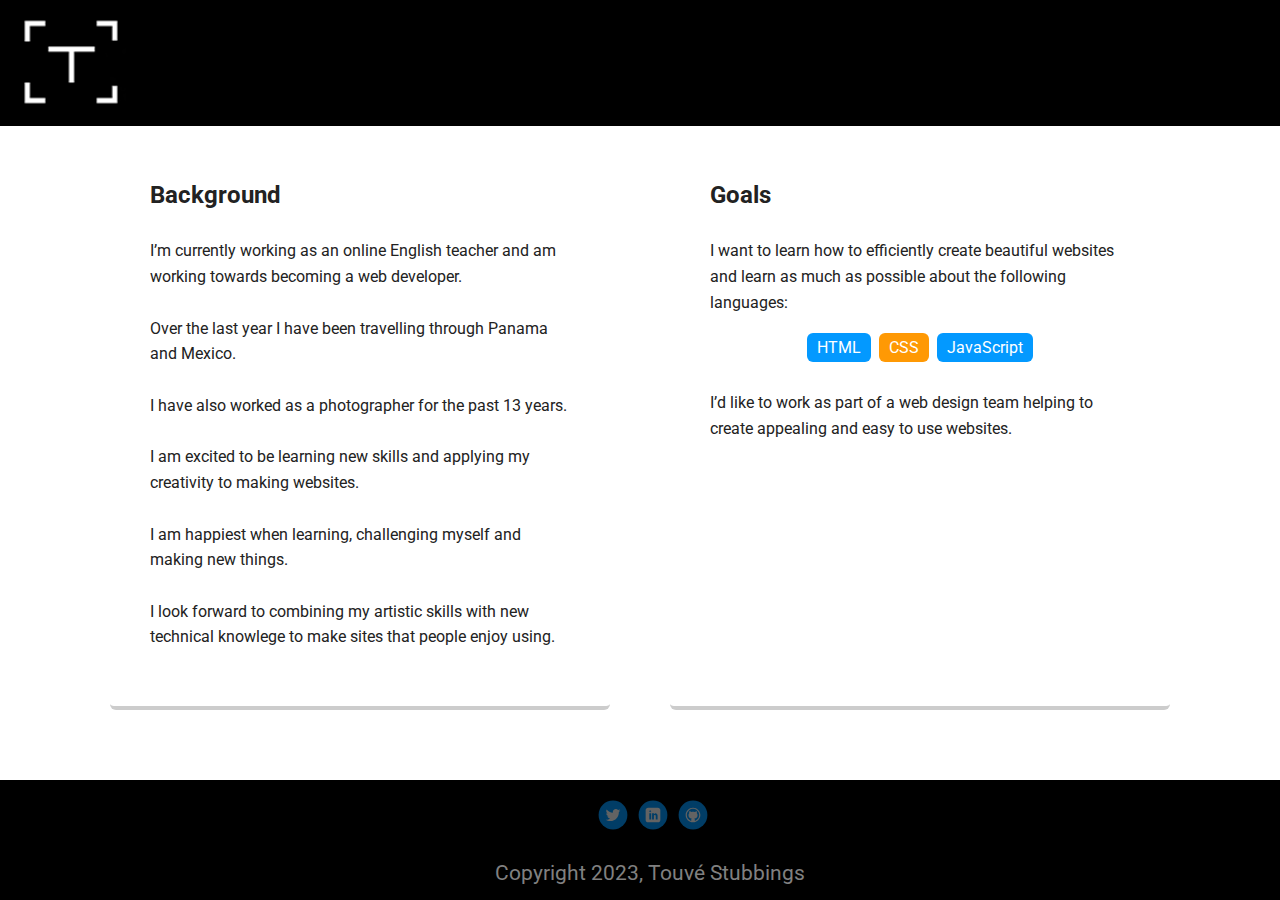
==== index.html @ d877ab0f "Rewrote all CSS files into one" ====
<!doctype html>
<html lang="en">
<head>
  <meta charset="utf-8">
  <title>Touve Stubbings' Profile</title>
  <meta name="viewport" content="width=device-width, initial-scale=1.0">
  <link rel="stylesheet" href="style.css">
  <link href="https://fonts.googleapis.com/css?family=Muli%7CRoboto:400,300,500,700,900" rel="stylesheet">
</head>
<body>
  <!--# code adapted from https://codepen.io/johndoenma/pen/VXpaVM-->  
  <!--# code adapted from https://www.youtube.com/@freecodecamp-->
  <!--# code adapted from https://www.youtube.com/@webmaster1498-->
    <div class="main-nav">
      <div class="site-identity"><img src="images/t-logo.png" alt="Touve Stubbings' Logo"></div>
        <ul class="nav">
          <li><a href="index.html" class="a-home">Home</a></li>
          <li><a href="../interests/interests.html" class="a-interests">Interests</a></li>
        </ul>
    </div>

    <header>
      <img src="images/mes.jpg" alt="Photo of Touve Stubbings" class="profile-image">
      <h1 class="tag name">Hello, I’m Touvé.</h1>
      <p class="tag location">My home is Toronto, Canada.</p>
    </header>

    <main class="flex">
        <div class="card">
          <h2>Background</h2>
          <p>I’m currently working as an online English teacher and am working towards becoming a web developer.</p><p>Over the last year I have been travelling through Panama and Mexico.</p><p>I have also worked as a photographer for the past 13 years.</p><p>I am excited to be learning new skills and applying my creativity to making websites.</p>
          <p>I am happiest when learning, challenging myself and making new things.</p><p>I look forward to combining my artistic skills with new technical knowlege to make sites that people enjoy using.</p>
        </div> 

        <div class="card">
          <h2>Goals</h2>
          <p>I want to learn  how to efficiently create beautiful websites and learn as much as possible about the following languages:</p>
          <ul class="skills">
          <li>HTML</li>
          <li>CSS</li>
          <li>JavaScript</li>
          </ul>
          <p>I’d like to work as part of a web design team helping to create appealing and easy to use websites.</p>
        </div> 
      </main>
    <!--# code adapted from https://www.youtube.com/@landonschlangen6134-->
    <footer>
      <ul>
        <li><a href="https://twitter.com/touvephotograph" class="social twitter" target="_blank">Twitter</a></li>
        <li><a href="https://www.linkedin.com/in/touv%C3%A9-stubbings-b11562171/" class="social linkedin" target="_blank">LinkedIn</a></li>
        <li><a href="https://github.com/Touves" class="social github" target="_blank">Github</a></li>
      </ul>
      <p class="copyright">Copyright 2023, Touvé Stubbings</p>
    </footer>
  </body>
  </html>
---- style.css ----
/* Global Layout Set-up */
* { 
  box-sizing: border-box;
}

html, body {
  height: 100%;
  margin: 0;
}

body {
  font-family: 'Roboto';
  text-align: center;
  display: grid; 
  grid-template-rows: 1fr auto;
  min-height: 100vh;
  overflow-x: hidden;
}

body {
  margin: 0;
  padding: 0;
  text-align: center;
  font-family: 'Roboto', sans-serif;
  color: #222;
  background-color: white;
  overflow-x: hidden;
  
}

/*# code adapted from https://youtube.com/webcifar/*/ 
  
.container {
  min-height: 100%;
  margin-bottom: -30px;
  margin: 0 auto;
  padding: 50px 20px;
  }

/*# code adapted from https://codepen.io/johndoenma/pen/VXpaVM*/

  .page-content {
    min-height: 100%;
    margin-bottom: -200px;       
  }
      
  .container {
    display: flex;
    flex-direction: column;
    align-items: center;
    text-align: center;
    width: 100%;   
  }
  
  .container::after {
    content: "";
    display: block;
    margin-bottom: -30px;
  }

section {
  min-height: 100vh;
  width: 100%;
  display: flex;
  align-items: center;
  justify-content: center;
  margin: 100px 0;
  flex-direction: column;
}


.site-navigation {
  float: right;
}

.site-navigation ul, li {
  margin: 0; 
  padding: 0;
}

 /*# code adapted from https://codepen.io/johndoenma/pen/VXpaVM*/
  
 .site-identity img {
  max-width: 110px;
  float: left;
  margin: 0 10px 0 0;
}

.nav {
    display: flex;
    justify-content: space-around;
    font-weight: 700;
    list-style-type: none;
    margin: 0 auto;
    padding: 0; 
}

.main-nav {
  width: 100%;
  background: black;
  min-height: 30px;
  padding: .5em 1em;
  position: fixed;
  text-align: center;
}

.main-nav::after {
  content: "";
  display: table;
  clear: both;
}

.nav li {
  padding-top: 36px;
  padding-bottom: 36px;
  font-family: 'Poppins', sans-serif;
  color: white;
}

.nav a {
  transition: all .5s;
  font-family: 'Poppins', sans-serif;
  color: white;
}

.nav a:hover {
  color: grey
}
/* Headers*/

header {
  text-align: center;
  background: url('images/portland.jpg') no-repeat top center ;
  background-size: cover;
  overflow: hidden;
  padding-top: 60px;
  line-height: 1.5;
}


header .profile-image {
  margin-top: 95px;
  width: 150px;
  height: 150px;
  border-radius: 50%;
  border: 3px solid white;
  transition: all .5s;
}
header .profile-image:hover {
  transform: scale(1.2) rotate(5deg);
}

/*# code adapted from https://www.youtube.com/@freeccodecamp*/
 

.sticky-header-lesson {
  margin-top: 200px;
}

.sticky-header {
  position: fixed;
  top: 0;
  height: 10px; 
  background: black;   
  width: 100%;
  left: 0;
  z-index: 99;
}

/* Link Styles */

.a-interests {
padding-right: 5px;

 
} 

.a-home {
  padding-right: 5px;
  padding-left: 1200px;
}

a {
  text-decoration: none;
  color: white;
}

a:hover {
  color: grey;
}

.travel-photography-link {
  color: black;
  padding-bottom: 20px;
  padding-left: 10px;
}

.travel-photography-link:hover {
  color: grey;
  padding-top: 100px;
}

.photography-link {
  color: black;
  padding-top: 100px;
}

.photography-link:hover {
  color: grey;
  padding-bottom: 20px;
  padding-left: 10px;
  padding-right: 10px;
  padding-bottom: 10px;
}

/*Main Content*/

/*# code adapted from https://codepen.io/johndoenma/pen/VXpaVM*/

.page-content {
  min-height: 100%;
  margin-bottom: -200px;       
}  

.tag {
  background-color: #efefef;
  color: black;
  padding: 10px;
  border-radius: 5px;
  display: table;
  margin: 10px auto;
} 

.location {
  background-color: #222;
  color: yellow;
}

.card {
  margin: 30px;
  padding: 20px 40px 40px;
  max-width: 500px;
  text-align: left;
  background: #fff;
  border-bottom: 4px solid #ccc;
  border-radius: 6px;
  transition: all .5s;
}
.card:hover {
  border-color: #ff99ff;
}

ul.skills {
  padding: 0;
  text-align: center;
}

.skills li {
  border-radius: 6px;
  display: inline-block;
  background: #ff9904;
  color: white;
  padding: 5px 10px;
  margin: 2px;
}

.skills li:nth-child(odd) {
  background: #0399ff;
}

h2 {
  padding-top: 10px; 
  font-family: 'Roboto';    
}

p {
  padding-top: 10px;
  font-family: 'Roboto', sans-serif;
}

.paragraph {
  padding-bottom: 10px;    
}

.icons {
  padding-top: 10px;    
}

#plane {
  color: orange;  
}
    
#plane:hover {
  transform: scale(1.2) rotate(5deg);
}

#book {
  color: blue;
  padding-top: 30px;
}

#book:hover {
  transform: scale(1.2) rotate(5deg);
}
    
#camera {
  color: yellowgreen;
  padding-top: 15px;
}
      
#camera:hover {
  transform: scale(1.2) rotate(5deg);
}  

/*# code adapted from https://youtube.com/webcifar/*/ 
  
.gallery {
  padding-top: 20px; 
  width: 100%;
  display: grid;
  grid-template-columns: repeat(auto-fit, minmax(250px, 1fr));
  margin-top: 50px;
  grid-gap: 10px;
}

.photo {
  width: 100%;
  height: 300px;
  position: relative;
  overflow: hidden;
  border-radius: 12px;
}

img {
  width: 100%;
  height: 100%;
  object-fit: cover;
}

/*Footers*/

footer {
  width: 100%;
  min-height: 30px;
  padding: 20px 0 40px 20px;
}

footer {
  background-color: black;
  font-size: 1.3em;
  width: 100vw;
  margin: 40px auto 0 auto; 
  color: white;
}

footer p {
  margin-bottom: 0;
}

/*# code adapted from https://www.youtube.com/@freecodecamp*/
footer, .container::after {
  height: 120px;    
} 

.footer-nav {
  display: inline-block;
  justify-content: center;
}

footer ul {
  list-style-type: none;
  margin: 0;
  padding: 0;
}

footer ul li {
  display: inline-block;
}

a.social {
  display: inline-block;
  text-indent: -9999px;
  margin-left: 5px;
  width: 30px;
  height: 30px;
  background-size: 30px 30px;
  opacity: .4;
  transition: all .5s;
}
a.twitter {
  background-image: url(images/twitter.svg);
}
a.linkedin {
  background-image: url(images/linkedin.svg);
}
a.github {
  background-image: url(images/github.svg);
}
a.social:hover {
  opacity: 1;
}

.social-navlinks {
  color: white; 
  align-items: center;
  justify-content: center;
}
.social-medias {
  align-items: center;
  justify-content: center;
}

.clearfix {
  clear: both;
}
.copyright {
  color: grey;
  justify-content: center;
  align-items: center;
}

/* Styles for larger screens */
@media screen and (min-width: 720px) {
  
  .flex {
      display: -ms-flexbox;      /* TWEENER - IE 10 */
      display: flex; 
      max-width: 1200px;
      -ms-flex-pack: distribute;
      justify-content: space-around;
      margin: 0 auto;
  }

  main {
    padding-top: 20px;
  }

  main p {
    line-height: 1.6em;
  }
  
]
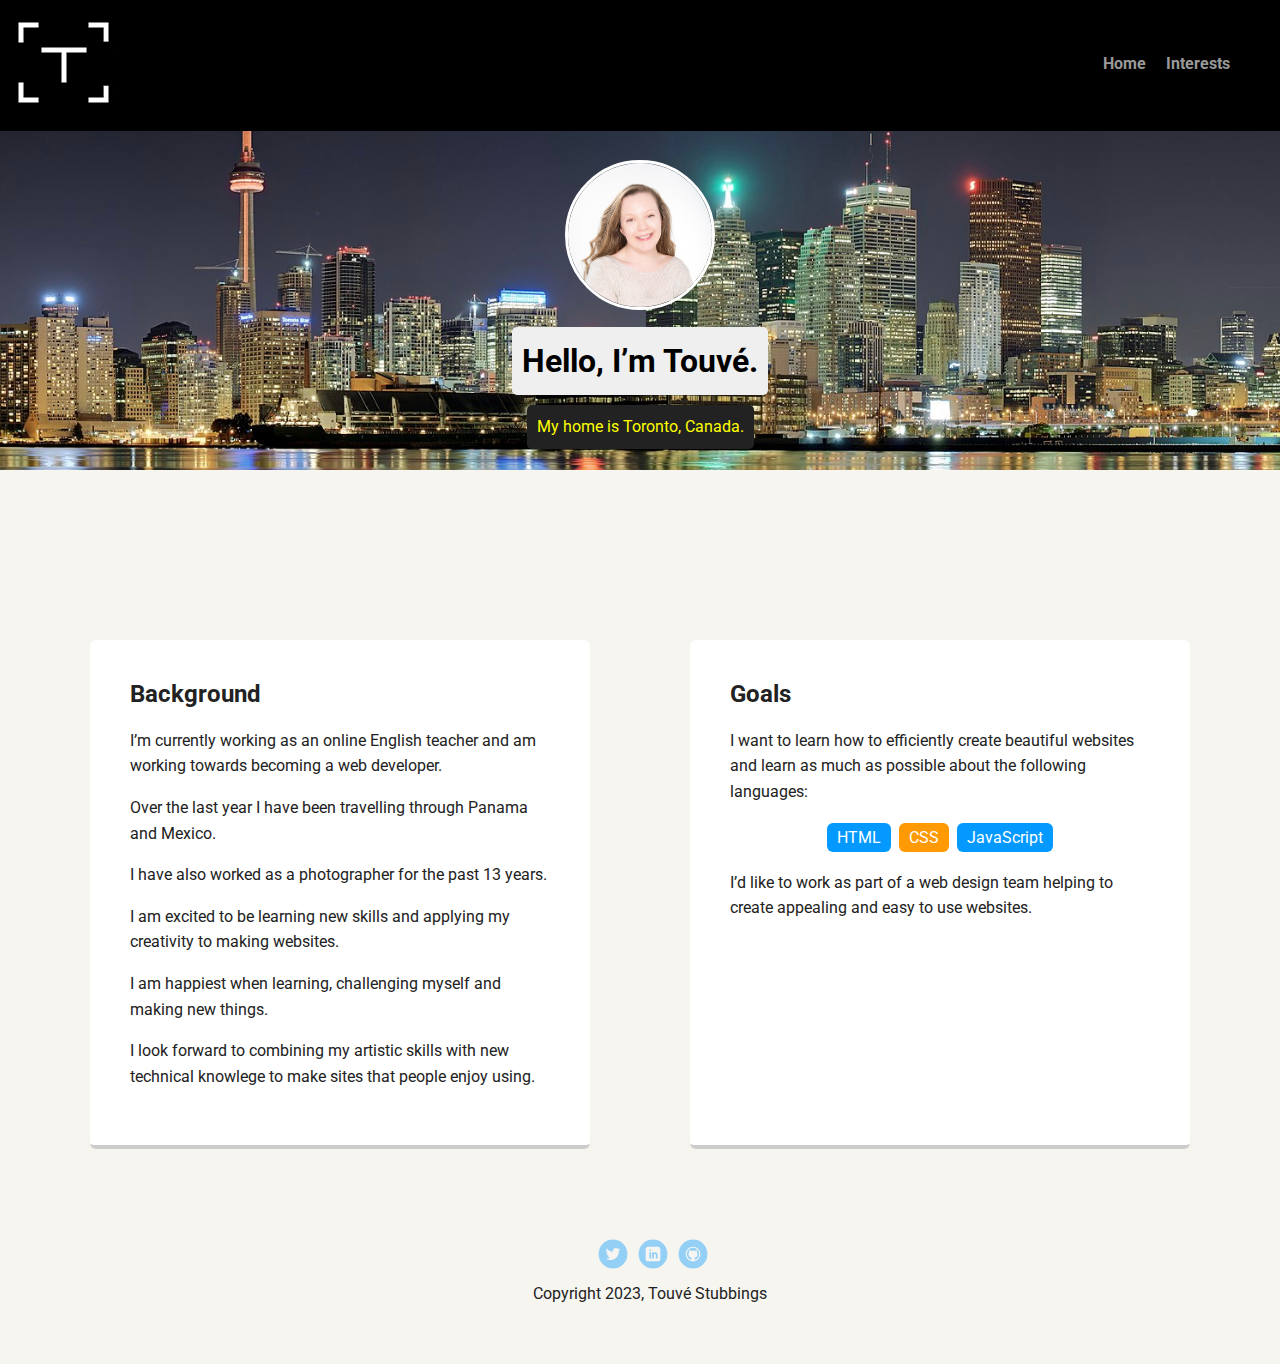
==== commit 0bd2dc3d: "Made small adjustments within header and footer" ====
--- a/index.html
+++ b/index.html
@@ -8,18 +8,16 @@
   <link href="https://fonts.googleapis.com/css?family=Muli%7CRoboto:400,300,500,700,900" rel="stylesheet">
 </head>
 <body>
-  <!--# code adapted from https://codepen.io/johndoenma/pen/VXpaVM-->  
-  <!--# code adapted from https://www.youtube.com/@freecodecamp-->
-  <!--# code adapted from https://www.youtube.com/@webmaster1498-->
+ <div id="page-about"></div>
+ <!--# code adapted from https://codepen.io/johndoenma/pen/VXpaVM--> 
     <div class="main-nav">
       <div class="site-identity"><img src="images/t-logo.png" alt="Touve Stubbings' Logo"></div>
         <ul class="nav">
           <li><a href="index.html" class="a-home">Home</a></li>
-          <li><a href="../interests/interests.html" class="a-interests">Interests</a></li>
+          <li><a href="interests.html" class="a-interests">Interests</a></li>
         </ul>
     </div>
-
-    <header>
+<header>
       <img src="images/mes.jpg" alt="Photo of Touve Stubbings" class="profile-image">
       <h1 class="tag name">Hello, I’m Touvé.</h1>
       <p class="tag location">My home is Toronto, Canada.</p>
@@ -43,7 +41,6 @@
           <p>I’d like to work as part of a web design team helping to create appealing and easy to use websites.</p>
         </div> 
       </main>
-    <!--# code adapted from https://www.youtube.com/@landonschlangen6134-->
     <footer>
       <ul>
         <li><a href="https://twitter.com/touvephotograph" class="social twitter" target="_blank">Twitter</a></li>
--- a/style.css
+++ b/style.css
@@ -1,147 +1,85 @@
 
-
-/* Global Layout Set-up */
 * { 
   box-sizing: border-box;
 }
-
-html, body {
-  height: 100%;
-  margin: 0;
-}
-
-body {
-  font-family: 'Roboto';
-  text-align: center;
-  display: grid; 
-  grid-template-rows: 1fr auto;
-  min-height: 100vh;
-  overflow-x: hidden;
-}
-
+  
 body {
   margin: 0;
   padding: 0;
   text-align: center;
   font-family: 'Roboto', sans-serif;
   color: #222;
-  background-color: white;
-  overflow-x: hidden;
-  
-}
-
-/*# code adapted from https://youtube.com/webcifar/*/ 
-  
-.container {
-  min-height: 100%;
-  margin-bottom: -30px;
-  margin: 0 auto;
-  padding: 50px 20px;
-  }
-
-/*# code adapted from https://codepen.io/johndoenma/pen/VXpaVM*/
-
-  .page-content {
-    min-height: 100%;
-    margin-bottom: -200px;       
-  }
-      
-  .container {
-    display: flex;
-    flex-direction: column;
-    align-items: center;
-    text-align: center;
-    width: 100%;   
-  }
-  
-  .container::after {
-    content: "";
-    display: block;
-    margin-bottom: -30px;
-  }
-
-section {
-  min-height: 100vh;
-  width: 100%;
-  display: flex;
-  align-items: center;
-  justify-content: center;
-  margin: 100px 0;
-  flex-direction: column;
-}
-
-
-.site-navigation {
-  float: right;
-}
-
-.site-navigation ul, li {
-  margin: 0; 
-  padding: 0;
-}
-
- /*# code adapted from https://codepen.io/johndoenma/pen/VXpaVM*/
-  
- .site-identity img {
-  max-width: 110px;
-  float: left;
-  margin: 0 10px 0 0;
-}
-
-.nav {
-    display: flex;
-    justify-content: space-around;
-    font-weight: 700;
-    list-style-type: none;
-    margin: 0 auto;
-    padding: 0; 
-}
+  background: #f7f5f0;
+}
+/* Link Styles */
+
+a {
+  text-decoration: none;
+  color: #999;
+}
+a:hover {
+  color: #6633ff;
+}
+
+/* Section Styles */
 
 .main-nav {
   width: 100%;
   background: black;
   min-height: 30px;
-  padding: .5em 1em;
+  padding: 10px;
   position: fixed;
   text-align: center;
-}
-
-.main-nav::after {
-  content: "";
-  display: table;
-  clear: both;
-}
-
+  display: flex;
+  justify-content: space-between;
+  align-items: center;
+}
+.nav {
+  display: flex;
+  justify-content: space-around;
+  font-weight: 700;
+  list-style-type: none;
+  padding: 0;
+}
+
+.nav .name {
+    display: block;
+    margin-right: auto;
+    color: white;
+}
 .nav li {
-  padding-top: 36px;
-  padding-bottom: 36px;
-  font-family: 'Poppins', sans-serif;
-  color: white;
-}
-
+  padding: 5px 10px 10px 10px;
+}
 .nav a {
   transition: all .5s;
-  font-family: 'Poppins', sans-serif;
-  color: white;
-}
-
+}
 .nav a:hover {
-  color: grey
-}
-/* Headers*/
+  color: white
+}
 
 header {
   text-align: center;
-  background: url('images/portland.jpg') no-repeat top center ;
+  background: url('images/toronto.jpg') no-repeat top center ;
   background-size: cover;
   overflow: hidden;
-  padding-top: 60px;
+  padding-top: 110px;
   line-height: 1.5;
 }
 
+.sticky-header-lesson {
+  margin-top: 200px;
+}
+
+.sticky-header {
+  position: fixed;
+  top: 0;
+  width: 100%;
+  left: 0;
+  z-index: 99;
+}
 
 header .profile-image {
-  margin-top: 95px;
+  margin-top: 50px;
   width: 150px;
   height: 150px;
   border-radius: 50%;
@@ -151,78 +89,6 @@
 header .profile-image:hover {
   transform: scale(1.2) rotate(5deg);
 }
-
-/*# code adapted from https://www.youtube.com/@freeccodecamp*/
- 
-
-.sticky-header-lesson {
-  margin-top: 200px;
-}
-
-.sticky-header {
-  position: fixed;
-  top: 0;
-  height: 10px; 
-  background: black;   
-  width: 100%;
-  left: 0;
-  z-index: 99;
-}
-
-/* Link Styles */
-
-.a-interests {
-padding-right: 5px;
-
- 
-} 
-
-.a-home {
-  padding-right: 5px;
-  padding-left: 1200px;
-}
-
-a {
-  text-decoration: none;
-  color: white;
-}
-
-a:hover {
-  color: grey;
-}
-
-.travel-photography-link {
-  color: black;
-  padding-bottom: 20px;
-  padding-left: 10px;
-}
-
-.travel-photography-link:hover {
-  color: grey;
-  padding-top: 100px;
-}
-
-.photography-link {
-  color: black;
-  padding-top: 100px;
-}
-
-.photography-link:hover {
-  color: grey;
-  padding-bottom: 20px;
-  padding-left: 10px;
-  padding-right: 10px;
-  padding-bottom: 10px;
-}
-
-/*Main Content*/
-
-/*# code adapted from https://codepen.io/johndoenma/pen/VXpaVM*/
-
-.page-content {
-  min-height: 100%;
-  margin-bottom: -200px;       
-}  
 
 .tag {
   background-color: #efefef;
@@ -232,12 +98,10 @@
   display: table;
   margin: 10px auto;
 } 
-
 .location {
   background-color: #222;
   color: yellow;
 }
-
 .card {
   margin: 30px;
   padding: 20px 40px 40px;
@@ -270,103 +134,21 @@
   background: #0399ff;
 }
 
-h2 {
-  padding-top: 10px; 
-  font-family: 'Roboto';    
-}
-
-p {
-  padding-top: 10px;
-  font-family: 'Roboto', sans-serif;
-}
-
-.paragraph {
-  padding-bottom: 10px;    
-}
-
-.icons {
-  padding-top: 10px;    
-}
-
-#plane {
-  color: orange;  
-}
-    
-#plane:hover {
-  transform: scale(1.2) rotate(5deg);
-}
-
-#book {
-  color: blue;
-  padding-top: 30px;
-}
-
-#book:hover {
-  transform: scale(1.2) rotate(5deg);
-}
-    
-#camera {
-  color: yellowgreen;
-  padding-top: 15px;
-}
-      
-#camera:hover {
-  transform: scale(1.2) rotate(5deg);
-}  
-
-/*# code adapted from https://youtube.com/webcifar/*/ 
-  
-.gallery {
-  padding-top: 20px; 
-  width: 100%;
-  display: grid;
-  grid-template-columns: repeat(auto-fit, minmax(250px, 1fr));
-  margin-top: 50px;
-  grid-gap: 10px;
-}
-
-.photo {
-  width: 100%;
-  height: 300px;
-  position: relative;
-  overflow: hidden;
-  border-radius: 12px;
-}
-
-img {
-  width: 100%;
-  height: 100%;
-  object-fit: cover;
-}
-
-/*Footers*/
-
 footer {
   width: 100%;
   min-height: 30px;
-  padding: 20px 0 40px 20px;
-}
-
-footer {
+  padding: 20px 0 5px 20px;
+}
+
+#black-footer {
   background-color: black;
-  font-size: 1.3em;
-  width: 100vw;
-  margin: 40px auto 0 auto; 
   color: white;
-}
-
-footer p {
-  margin-bottom: 0;
-}
-
-/*# code adapted from https://www.youtube.com/@freecodecamp*/
-footer, .container::after {
-  height: 120px;    
-} 
-
-.footer-nav {
-  display: inline-block;
-  justify-content: center;
+  margin: 0;
+}
+
+footer .copyright {
+  top: -8px;
+  font-size: .75em;
 }
 
 footer ul {
@@ -401,24 +183,65 @@
 a.social:hover {
   opacity: 1;
 }
-
-.social-navlinks {
-  color: white; 
-  align-items: center;
-  justify-content: center;
-}
-.social-medias {
-  align-items: center;
-  justify-content: center;
-}
-
 .clearfix {
   clear: both;
 }
-.copyright {
-  color: grey;
-  justify-content: center;
-  align-items: center;
+
+.icons {
+  padding-top: 10px;    
+}
+.content {
+margin-top: 15px;
+margin-bottom: 15px;
+}
+#plane {
+  color: orange;  
+}
+    
+#plane:hover {
+  transform: scale(1.2) rotate(5deg);
+}
+
+#book {
+  color: blue;
+  padding-top: 30px;
+}
+
+#book:hover {
+  transform: scale(1.2) rotate(5deg);
+}
+    
+#camera {
+  color: yellowgreen;
+  padding-top: 15px;
+}
+      
+#camera:hover {
+  transform: scale(1.2) rotate(5deg);
+}  
+.gallery {
+  padding-top: 20px; 
+  width: 100%;
+  display: grid;
+  grid-template-columns: repeat(auto-fit, minmax(250px, 1fr));
+  margin-top: 50px;
+  grid-gap: 25px 20px;
+  padding: 10px;
+  margin-bottom: 30px;
+}
+
+.photo {
+  width: 100%;
+  height: 300px;
+  position: relative;
+  overflow: hidden;
+  border-radius: 12px;
+}
+
+img {
+  width: 100%;
+  height: 100%;
+  object-fit: cover;
 }
 
 /* Styles for larger screens */
@@ -433,12 +256,33 @@
       margin: 0 auto;
   }
 
-  main {
-    padding-top: 20px;
+  header {
+    min-height: 470px;
+  }
+
+  .nav {
+    max-width: 1200px;
+    padding: 0 30px;
+  }
+
+
+  .flex {
+    padding-top: 140px;
   }
 
   main p {
     line-height: 1.6em;
   }
-  
-]+
+  footer {
+    font-size: 1.3em;
+    max-width: 1200px;
+    margin: 40px auto;
+  }
+
+  #black-footer {
+  max-width: none;  
+  margin: 0 auto;
+  }
+}
+
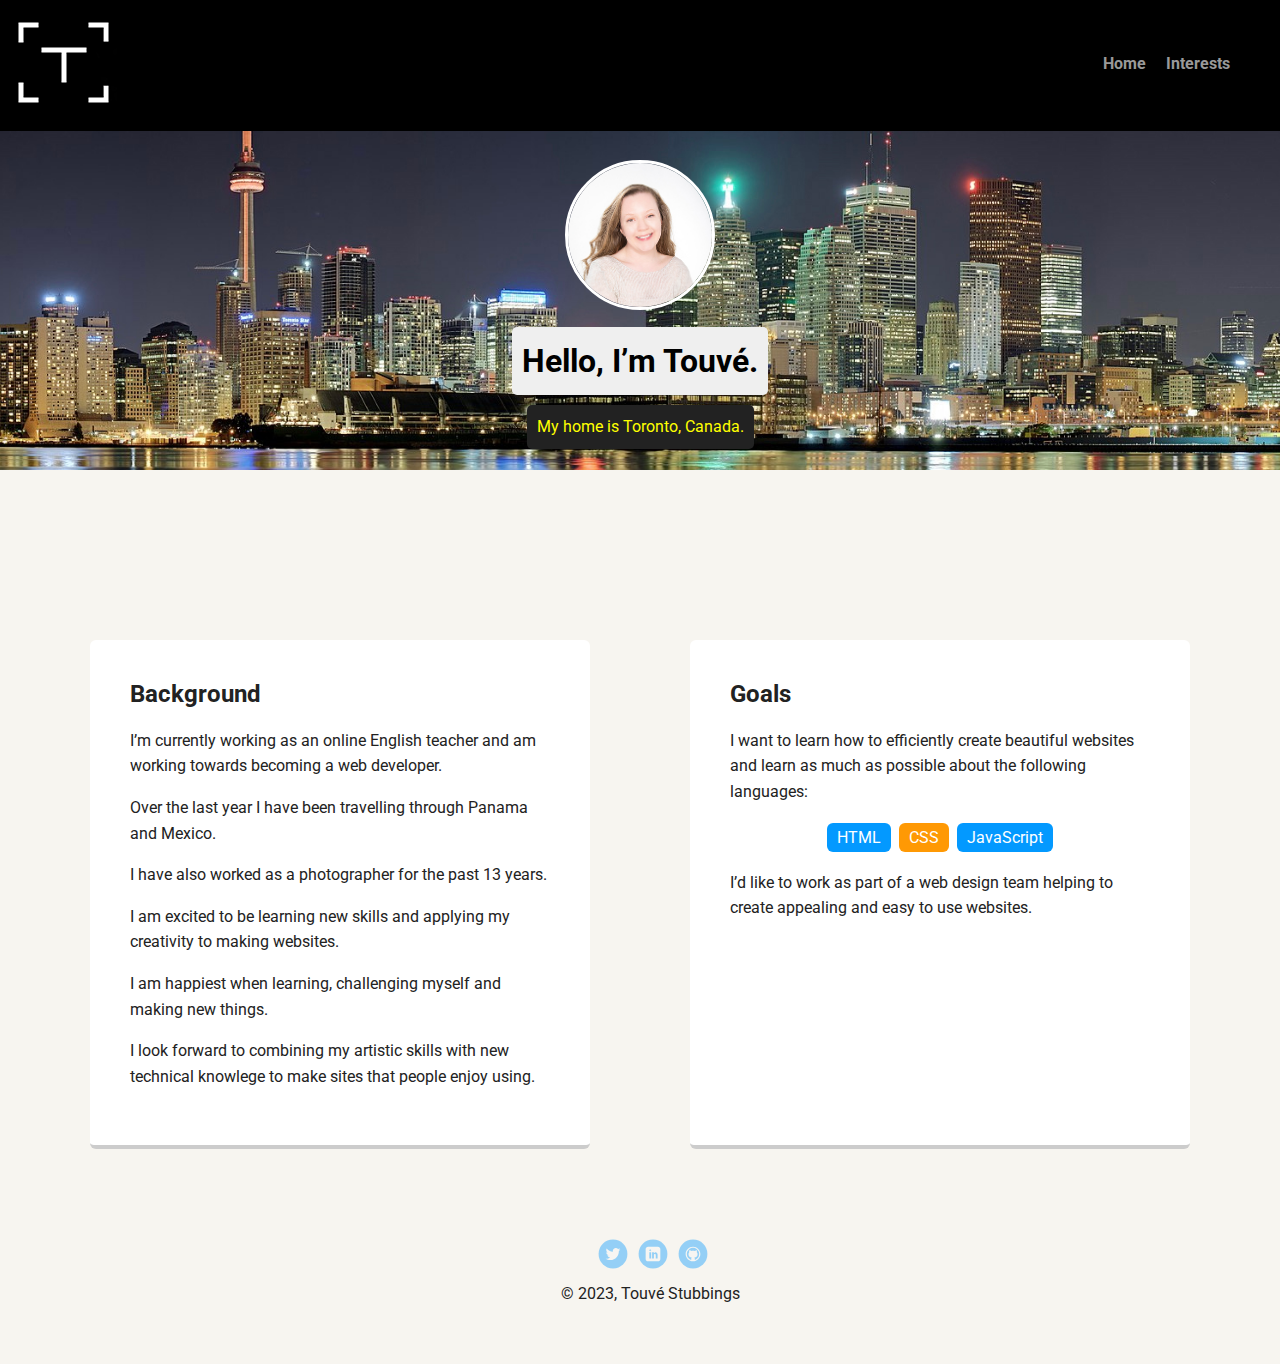
==== commit 4c248ccf: "Updated copyright message on index.html to copyright symbol" ====
--- a/index.html
+++ b/index.html
@@ -47,7 +47,7 @@
         <li><a href="https://www.linkedin.com/in/touv%C3%A9-stubbings-b11562171/" class="social linkedin" target="_blank">LinkedIn</a></li>
         <li><a href="https://github.com/Touves" class="social github" target="_blank">Github</a></li>
       </ul>
-      <p class="copyright">Copyright 2023, Touvé Stubbings</p>
+      <p class="copyright">&copy; 2023, Touvé Stubbings</p>
     </footer>
   </body>
   </html>
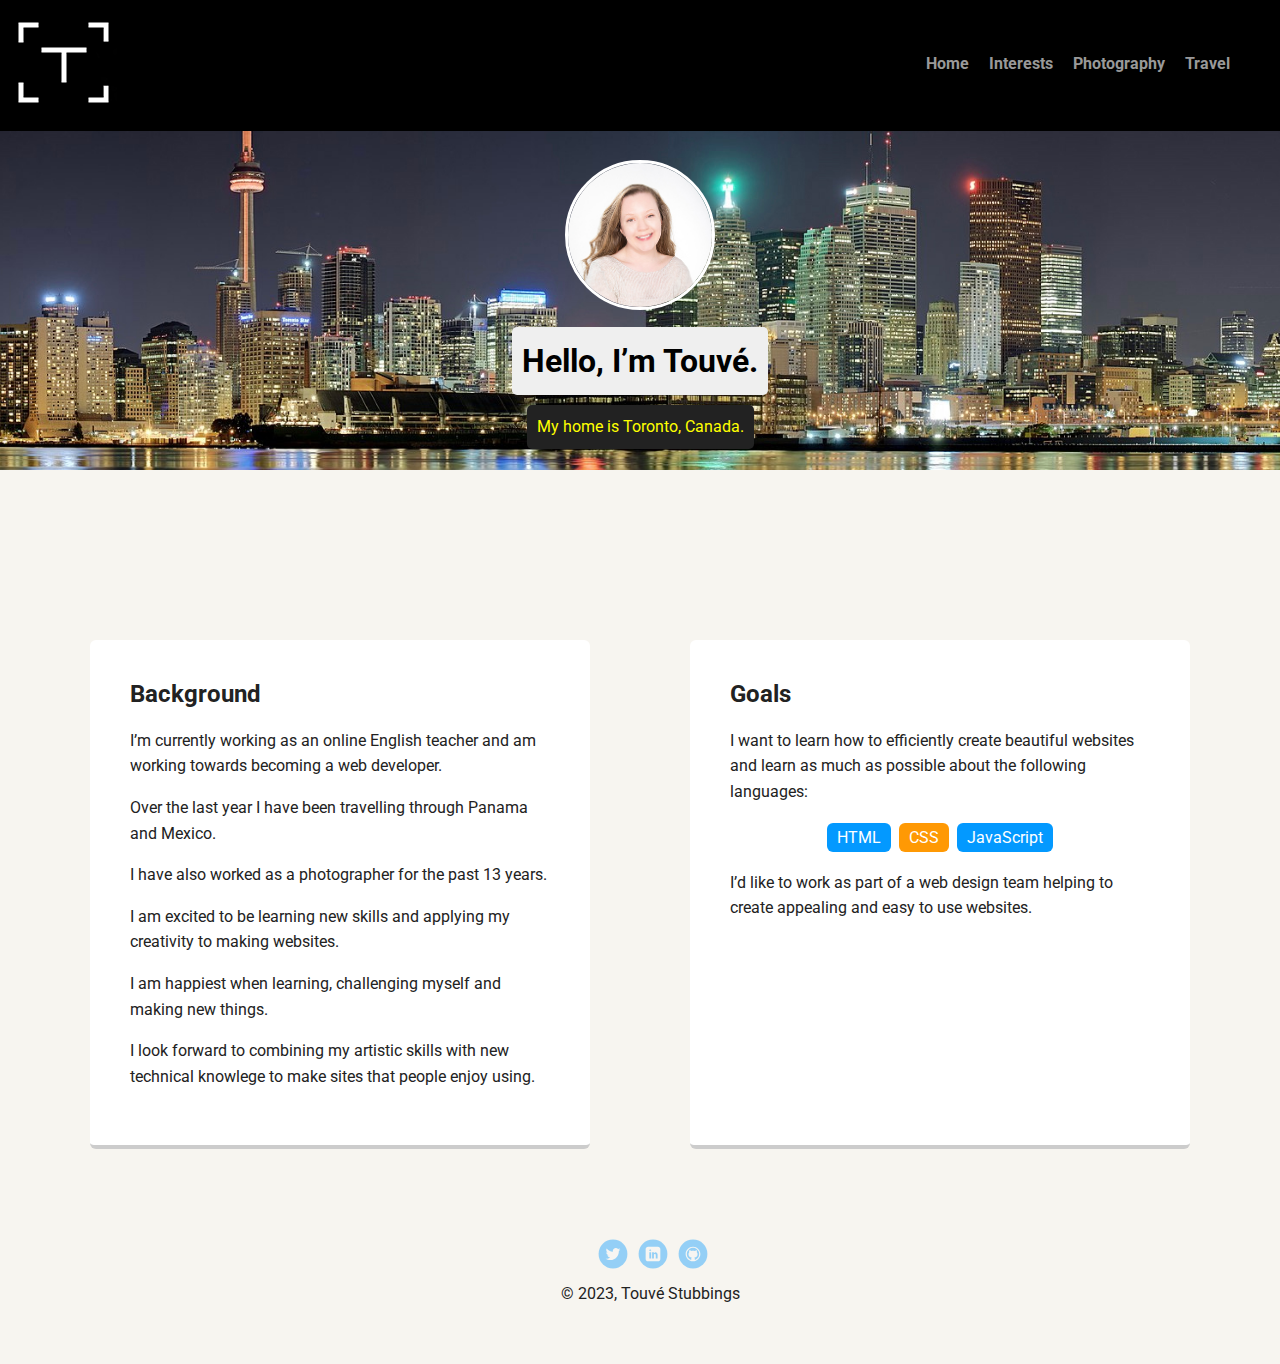
==== commit 028e4481: "Added nav links and changed order of social media links to be consistent across all pages" ====
--- a/index.html
+++ b/index.html
@@ -15,6 +15,8 @@
         <ul class="nav">
           <li><a href="index.html" class="a-home">Home</a></li>
           <li><a href="interests.html" class="a-interests">Interests</a></li>
+          <li><a href="interests.html" class="a-interests">Photography</a></li>
+          <li><a href="interests.html" class="a-interests">Travel</a></li>
         </ul>
     </div>
 <header>
--- a/style.css
+++ b/style.css
@@ -144,6 +144,7 @@
   background-color: black;
   color: white;
   margin: 0;
+  
 }
 
 footer .copyright {
@@ -278,11 +279,13 @@
     font-size: 1.3em;
     max-width: 1200px;
     margin: 40px auto;
+  
   }
 
   #black-footer {
   max-width: none;  
   margin: 0 auto;
-  }
-}
-
+
+  }
+}
+
